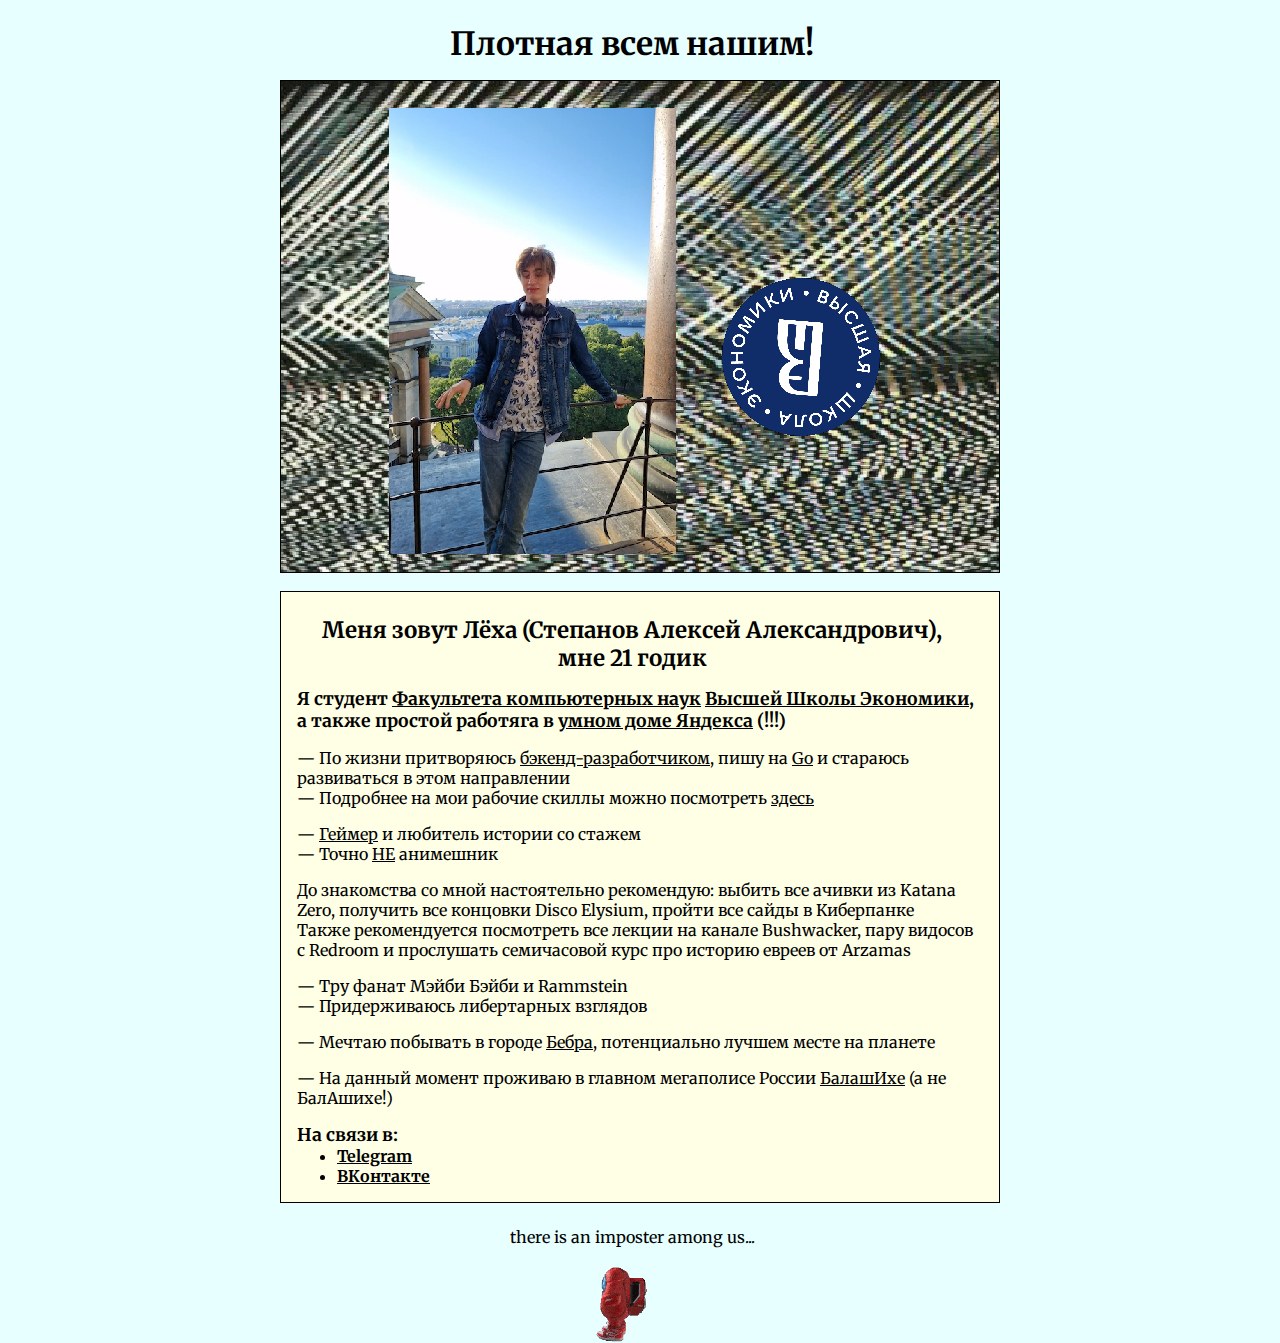
==== index.html @ 5cda3d1e "update" ====
<!DOCTYPE html>
<html>
    <head>
        <meta name="viewport" content="width=device-width, initial-scale=1.0">
        <title>aleksey stepanov</title>
        <meta name="title" content="Алексей Степанов">
        <meta name="description" content="бэкендер из Балашихи / Москвы">
        <link rel="stylesheet" href="static/my.css" type='text/css'>
        <link rel='stylesheet' href='https://fonts.googleapis.com/css?family=Merriweather' type='text/css'>
        
        <link rel="icon" href="static/img/512.png" type="image/png"/>
    </head>

    <body>
        <header>
            <h1>Плотная всем нашим!</h1>
        </header>

        <div class="pics" 
        style="background-image: url(static/img/noise.gif);">
            <img src="static/img/ocean.gif" 
            style="
            position: absolute;
            top: 5vh;
            left: 45%;
            max-width: 45%;"
            alt="waves"/>
            <img src="static/img/hse.gif" 
            style="
            position: absolute;
            bottom: 10vh;
            left: 55%;
            max-width: 35%;"
            alt="cringy place"/>
            <img src="static/img/me.jpg" 
            style="
            position: relative;
            margin-top: 5vh;
            bottom: 2vh;
            left: 15%;
            width: 40%;"
            alt="alex"/>
        </div>

        <main>
            <header>
                <h2>Меня зовут Лёха (Степанов Алексей Александрович), мне 21 годик</h2>
            </header>
            
            <p>
                <h3>
                    Я студент <a href="https://cs.hse.ru/">Факультета компьютерных наук</a> <a href="https://hse.ru/">Высшей Школы Экономики</a>, 
                    а также простой работяга в <a href="https://a.ya.ru/smart-home/">умном доме Яндекса</a> (!!!)
                </h3>
            </p>
            <p>
                — По жизни притворяюсь <a href="https://github.com/famusovsky">бэкенд-разработчиком</a>, пишу на <a href="https://go.dev">Go</a> и стараюсь развиваться в этом направлении
                <br>
                — Подробнее на мои рабочие скиллы можно посмотреть <a href="https://bit.ly/step-alex-cv">здесь</a>
            </p>
            <p>
                — <a href="https://steamcommunity.com/id/famusovsky">Геймер</a> и любитель истории со стажем
                <br>
                — Точно <a href="https://mangalib.me/ru/user/1515653">НЕ</a> анимешник
            </p>
            <p>
                До знакомства со мной настоятельно рекомендую: выбить все ачивки из Katana Zero, получить все концовки Disco Elysium, пройти все сайды в Киберпанке
                <br>
                Также рекомендуется посмотреть все лекции на канале Bushwacker, пару видосов с Redroom и прослушать семичасовой курс про историю евреев от Arzamas
            </p>
            <p>
                — Тру фанат Мэйби Бэйби и Rammstein
                <br>
                — Придерживаюсь либертарных взглядов
            </p>
            <p>
                — Мечтаю побывать в городе <a href="https://ru.wikipedia.org/wiki/Бебра_(город)">Бебра</a>, потенциально лучшем месте на планете
            </p>
            <p>
                — На данный момент проживаю в главном мегаполисе России <a href="https://g.co/kgs/dL7zNhf">БалашИхе</a> (а не БалАшихе!)                
            </p>
            <p>
                <h3>
                    На связи в:
                    <ul>
                    <li><a href="https://t.me/famusovsky">Telegram</a></li>
                    <li><a href="https://vk.com/famusovsky">ВКонтакте</a></li>
                    </ul>
                </h3>
            </p>
        </main>

        <footer>
            <p>there is an imposter among us...</p>
            <img src="static/img/sussy.gif" alt="sussy baka"
                style="position: absolute;
                left: 45%;
                right: 45%;
                max-height: 5rem;"/>
        </footer>
    </body>
</html>
---- static/my.css ----
* {
    box-sizing: inherit;
    font-family: 'Merriweather';
    color: #000000;
    font-size: 1rem;
    margin: 0;
}

html {
    background-color: #e7ffff;
}

html, body {
    box-sizing: border-box;
}

body {
    text-align: left;
    max-width: 45rem;
    min-width: 17rem;
    margin: auto;
}

main, .pics {
    border-top: 0.1rem solid #000000;
    border-bottom: 0.1rem solid #000000;
    border-left: 0.1rem solid #000000;
    border-right: 0.1rem solid #000000;
}

header, footer {
    text-align: center;
    padding-right: 1rem;
    padding-top: 0.5rem;
}

main {
    background-color: #ffffe6;
    margin-top: 2vh;
}

.pics {
    position: relative;
    background-size: cover;
    background-repeat: no-repeat;
    overflow: hidden;
    image-rendering: pixelated;
}

p, h1, h2, h3 {
    overflow-wrap: break-word;
    margin-top: 1rem;
    margin-bottom: 1rem;
    margin-left: 1rem;
    margin-right: 1rem;
}

h1 {
    font-size: 2rem;
}

h2 {
    font-size: 1.4rem;
}

h3 {
    font-size: 1.1rem;
}

img {
    display: block;
    max-width: 100%;
    height: auto
}

a {
    color: inherit;
    font-size: inherit;
    font-style: normal;
    text-decoration-line: underline;
}

@media (hover: hover) {
    a:hover {
        font-style: italic;
        text-decoration-line: none;
    }
}

::selection {
    background-color: #ebed8d;
    color: #000000;
}
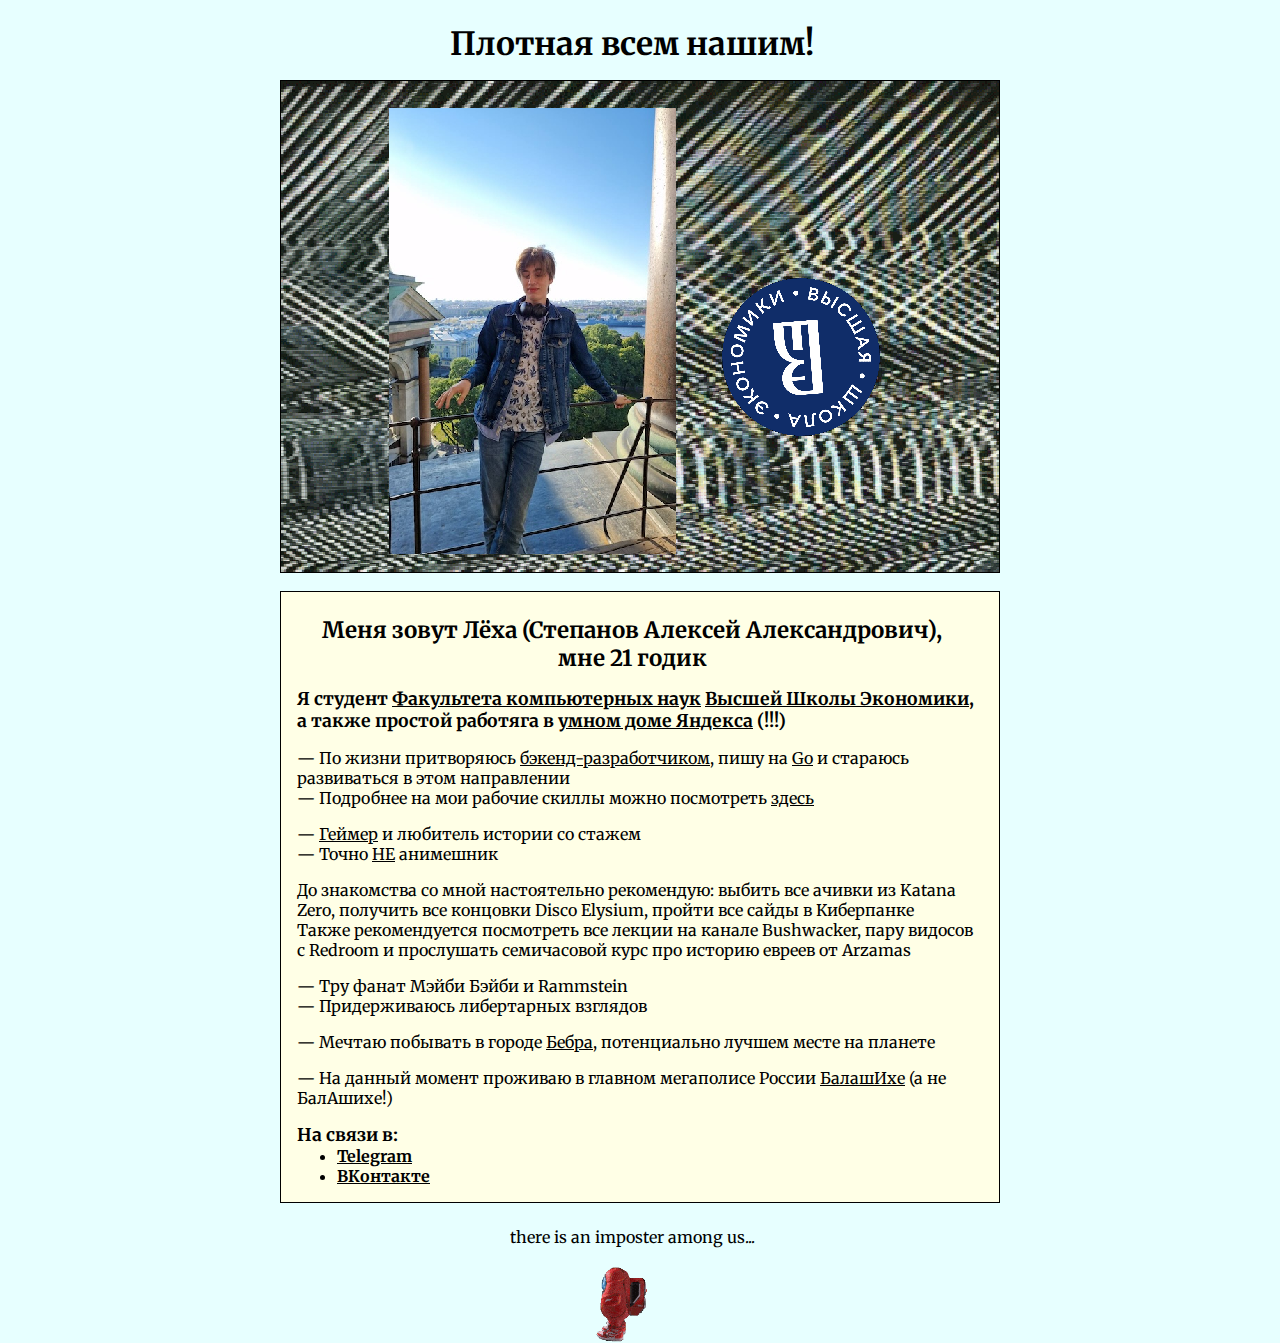
==== commit a79a7251: "one of the hardest commits ever" ====
--- a/index.html
+++ b/index.html
@@ -2,7 +2,7 @@
 <html>
     <head>
         <meta name="viewport" content="width=device-width, initial-scale=1.0">
-        <title>aleksey stepanov</title>
+        <title>aleksei stepanov</title>
         <meta name="title" content="Алексей Степанов">
         <meta name="description" content="бэкендер из Балашихи / Москвы">
         <link rel="stylesheet" href="static/my.css" type='text/css'>
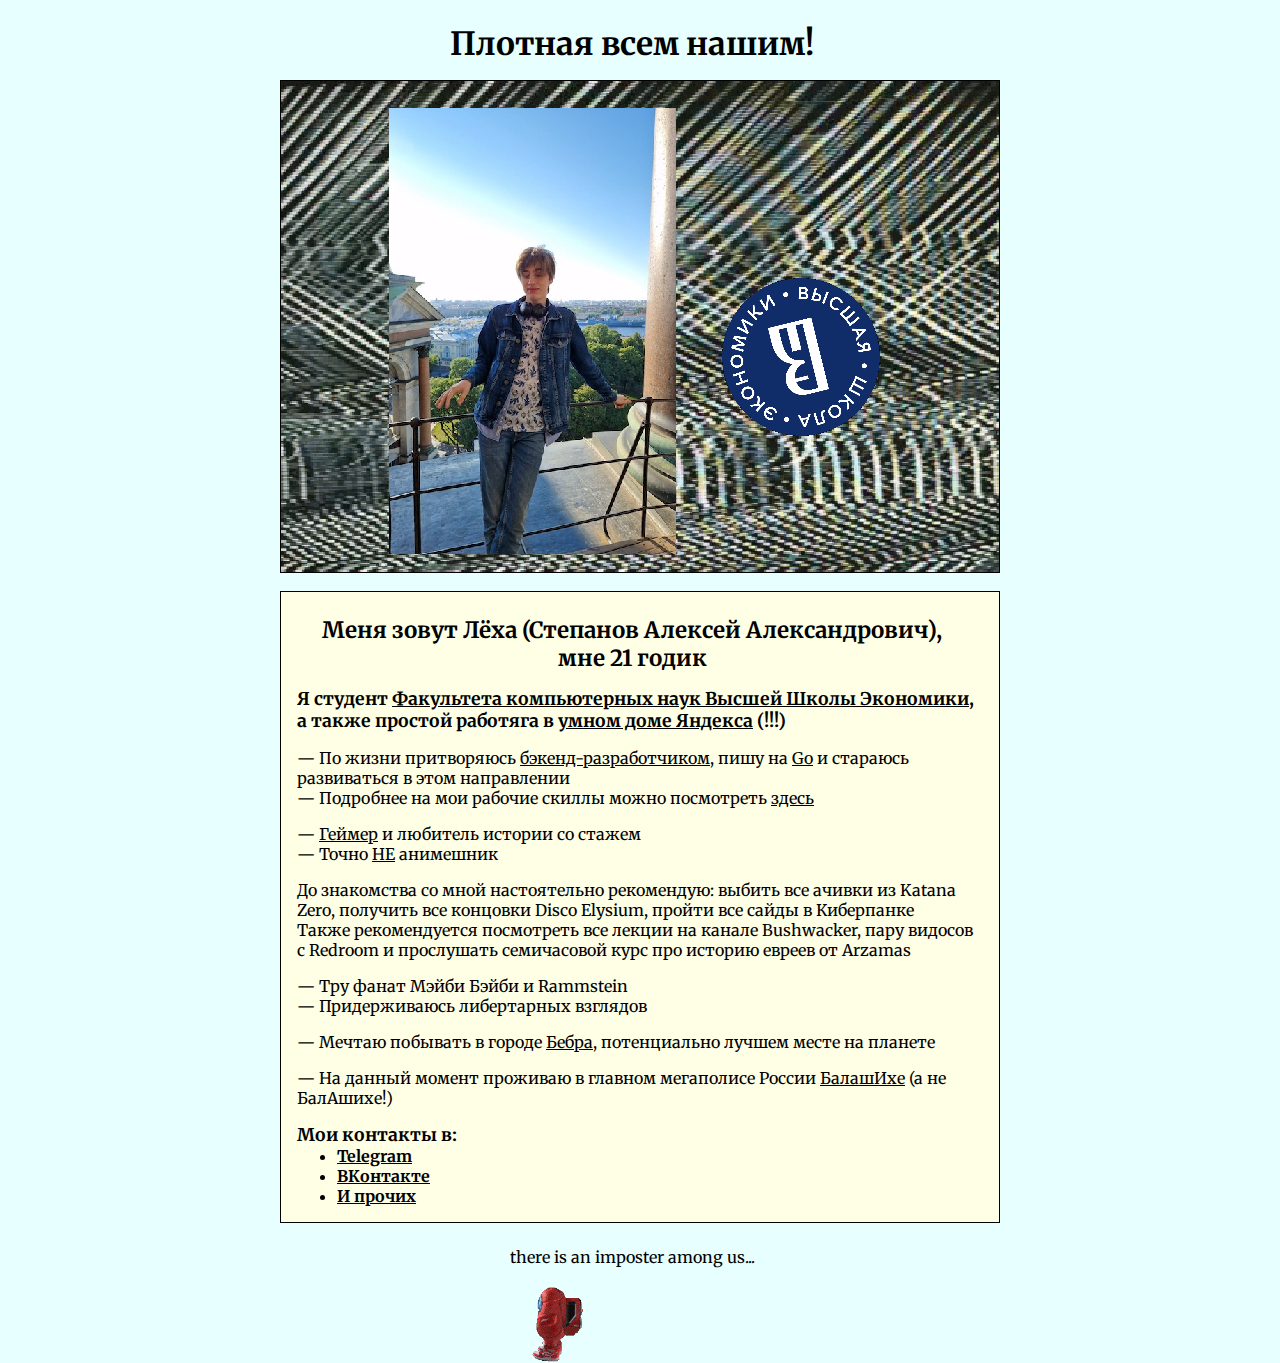
==== commit 0f156cc8: "Update index.html" ====
--- a/index.html
+++ b/index.html
@@ -49,7 +49,7 @@
             
             <p>
                 <h3>
-                    Я студент <a href="https://cs.hse.ru/">Факультета компьютерных наук</a> <a href="https://hse.ru/">Высшей Школы Экономики</a>, 
+                    Я студент <a href="https://cs.hse.ru/">Факультета компьютерных наук Высшей Школы Экономики</a>, 
                     а также простой работяга в <a href="https://a.ya.ru/smart-home/">умном доме Яндекса</a> (!!!)
                 </h3>
             </p>
@@ -77,14 +77,15 @@
                 — Мечтаю побывать в городе <a href="https://ru.wikipedia.org/wiki/Бебра_(город)">Бебра</a>, потенциально лучшем месте на планете
             </p>
             <p>
-                — На данный момент проживаю в главном мегаполисе России <a href="https://g.co/kgs/dL7zNhf">БалашИхе</a> (а не БалАшихе!)                
+                — На данный момент проживаю в главном мегаполисе России <a href="https://clck.ru/3FsqTX">БалашИхе</a> (а не БалАшихе!)                
             </p>
             <p>
                 <h3>
-                    На связи в:
+                    Мои контакты в:
                     <ul>
                     <li><a href="https://t.me/famusovsky">Telegram</a></li>
                     <li><a href="https://vk.com/famusovsky">ВКонтакте</a></li>
+                    <li><a href="https://bit.ly/step-alex">И прочих</a></li>
                     </ul>
                 </h3>
             </p>
@@ -94,8 +95,8 @@
             <p>there is an imposter among us...</p>
             <img src="static/img/sussy.gif" alt="sussy baka"
                 style="position: absolute;
-                left: 45%;
-                right: 45%;
+                left: 40%;
+                right: 50%;
                 max-height: 5rem;"/>
         </footer>
     </body>
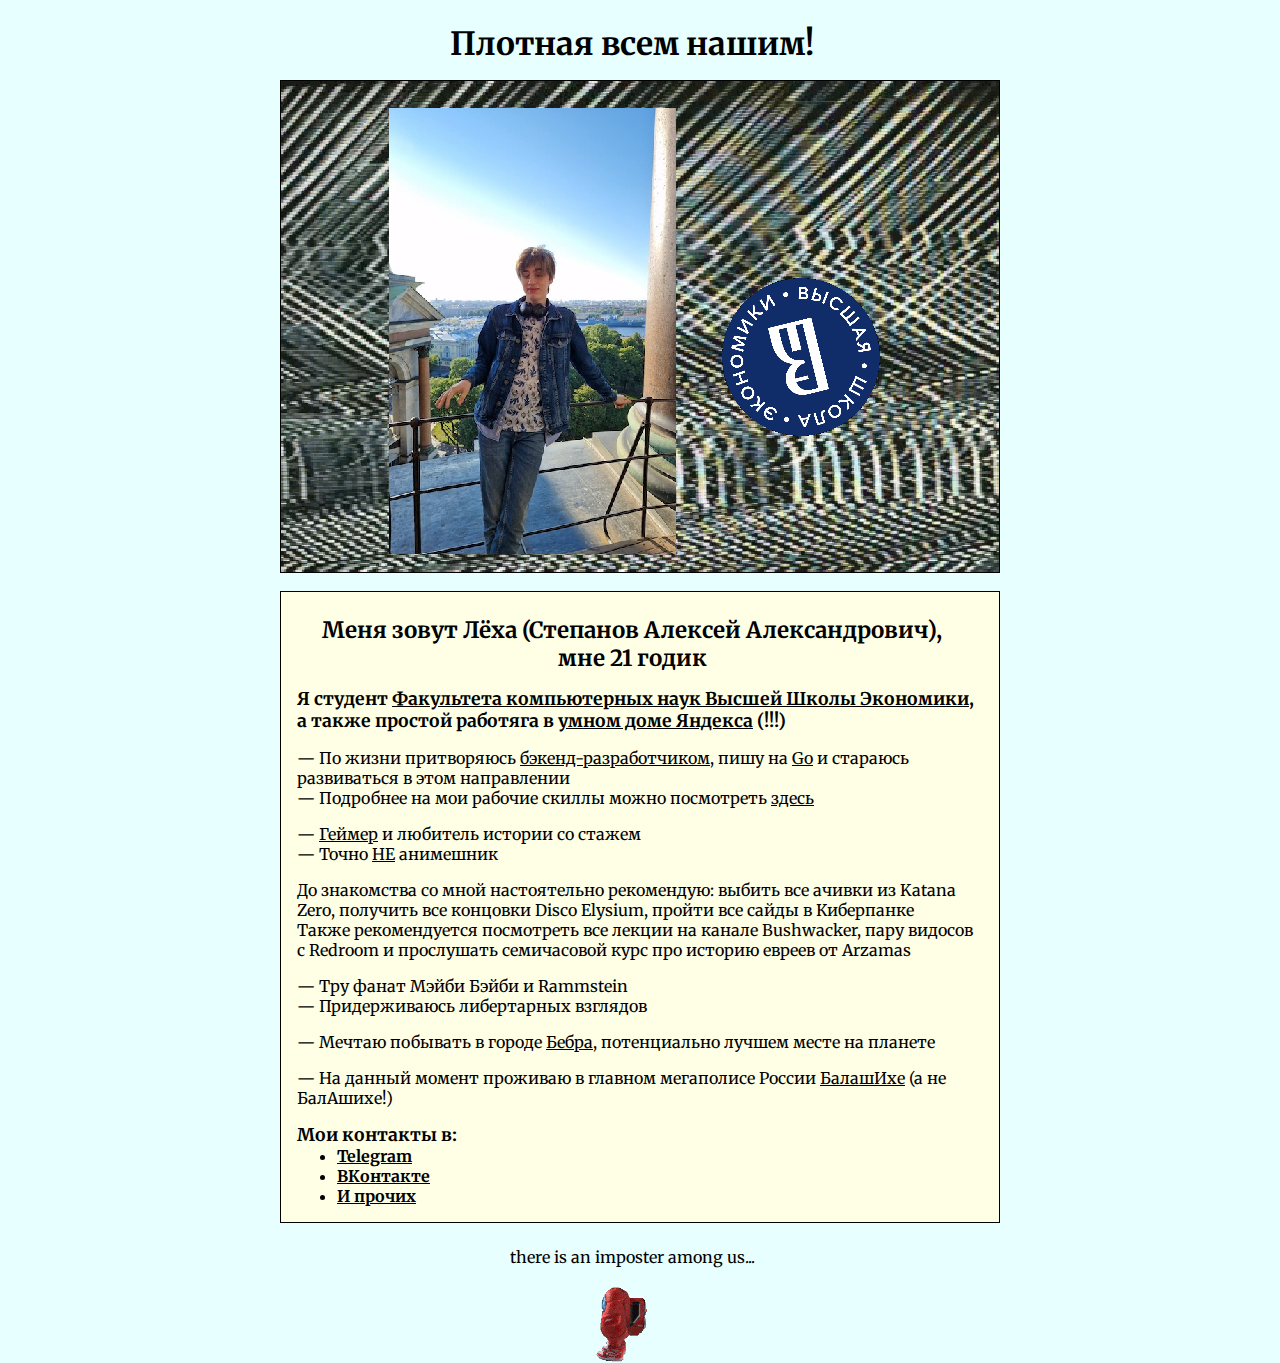
==== commit b29a4f4f: "Update index.html" ====
--- a/index.html
+++ b/index.html
@@ -95,8 +95,8 @@
             <p>there is an imposter among us...</p>
             <img src="static/img/sussy.gif" alt="sussy baka"
                 style="position: absolute;
-                left: 40%;
-                right: 50%;
+                left: 45%;
+                right: 45%;
                 max-height: 5rem;"/>
         </footer>
     </body>
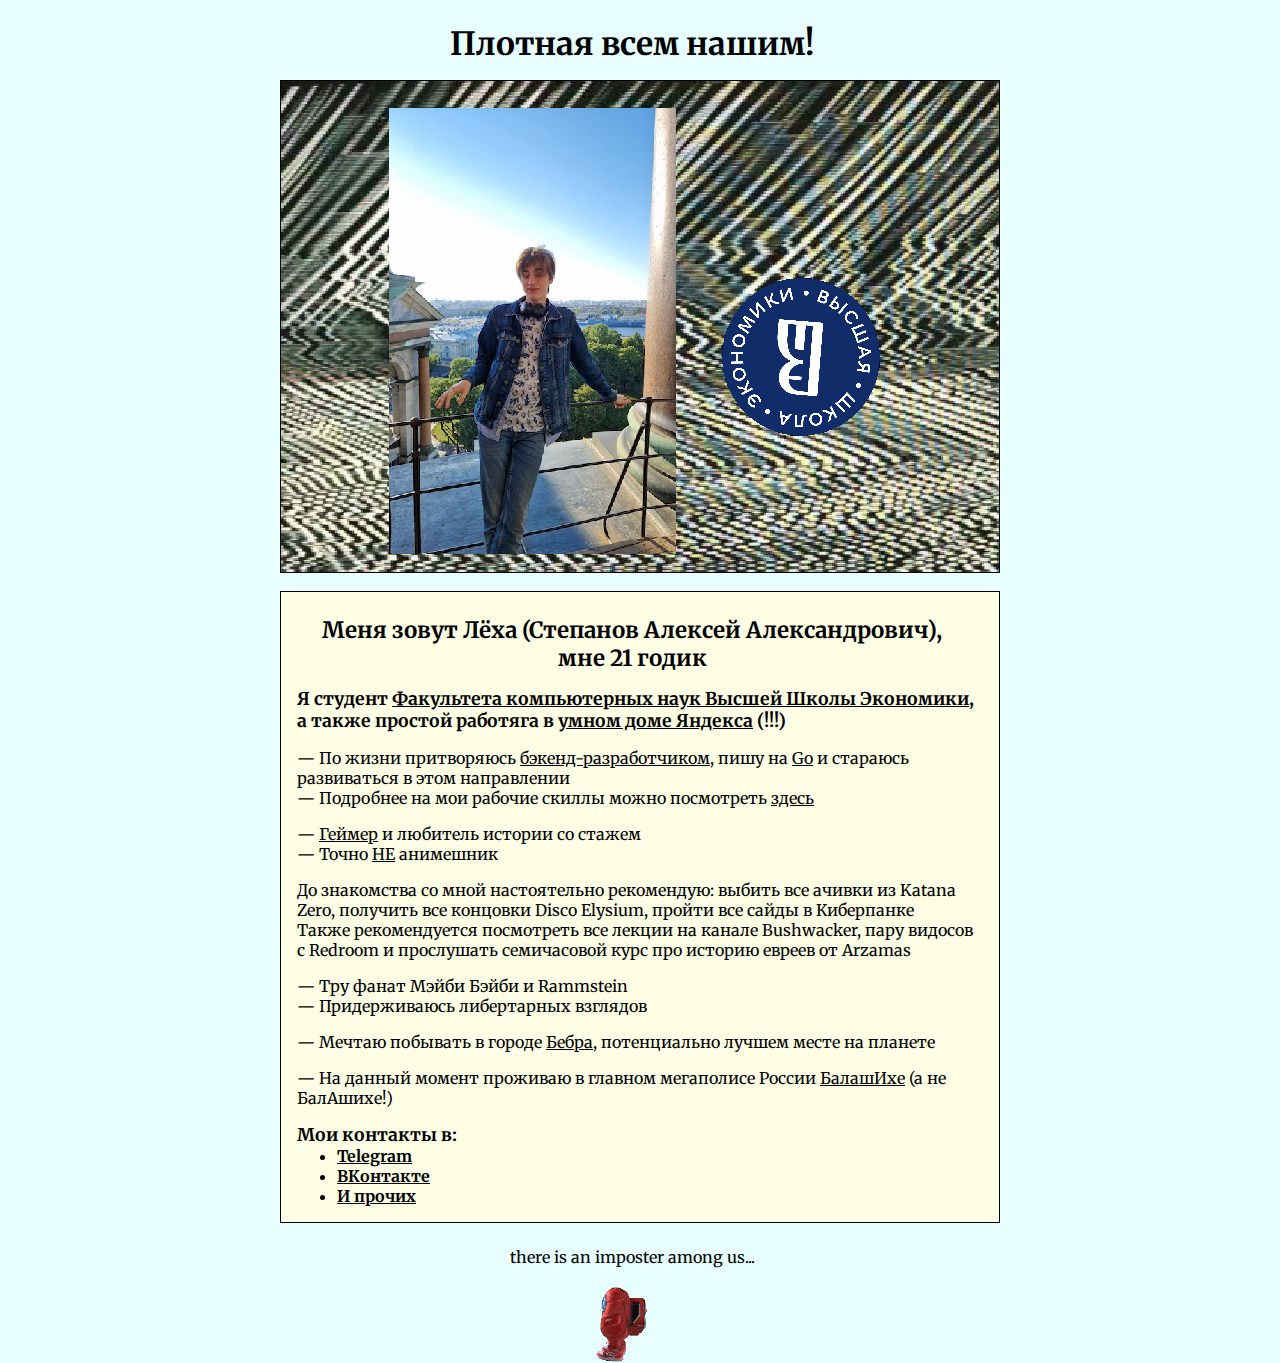
==== commit 5f896c13: "Update index.html" ====
--- a/index.html
+++ b/index.html
@@ -50,7 +50,7 @@
             <p>
                 <h3>
                     Я студент <a href="https://cs.hse.ru/">Факультета компьютерных наук Высшей Школы Экономики</a>, 
-                    а также простой работяга в <a href="https://a.ya.ru/smart-home/">умном доме Яндекса</a> (!!!)
+                    а также простой работяга в <a href="https://yandex.ru/jobs/services/alice/">умном доме Яндекса</a> (!!!)
                 </h3>
             </p>
             <p>
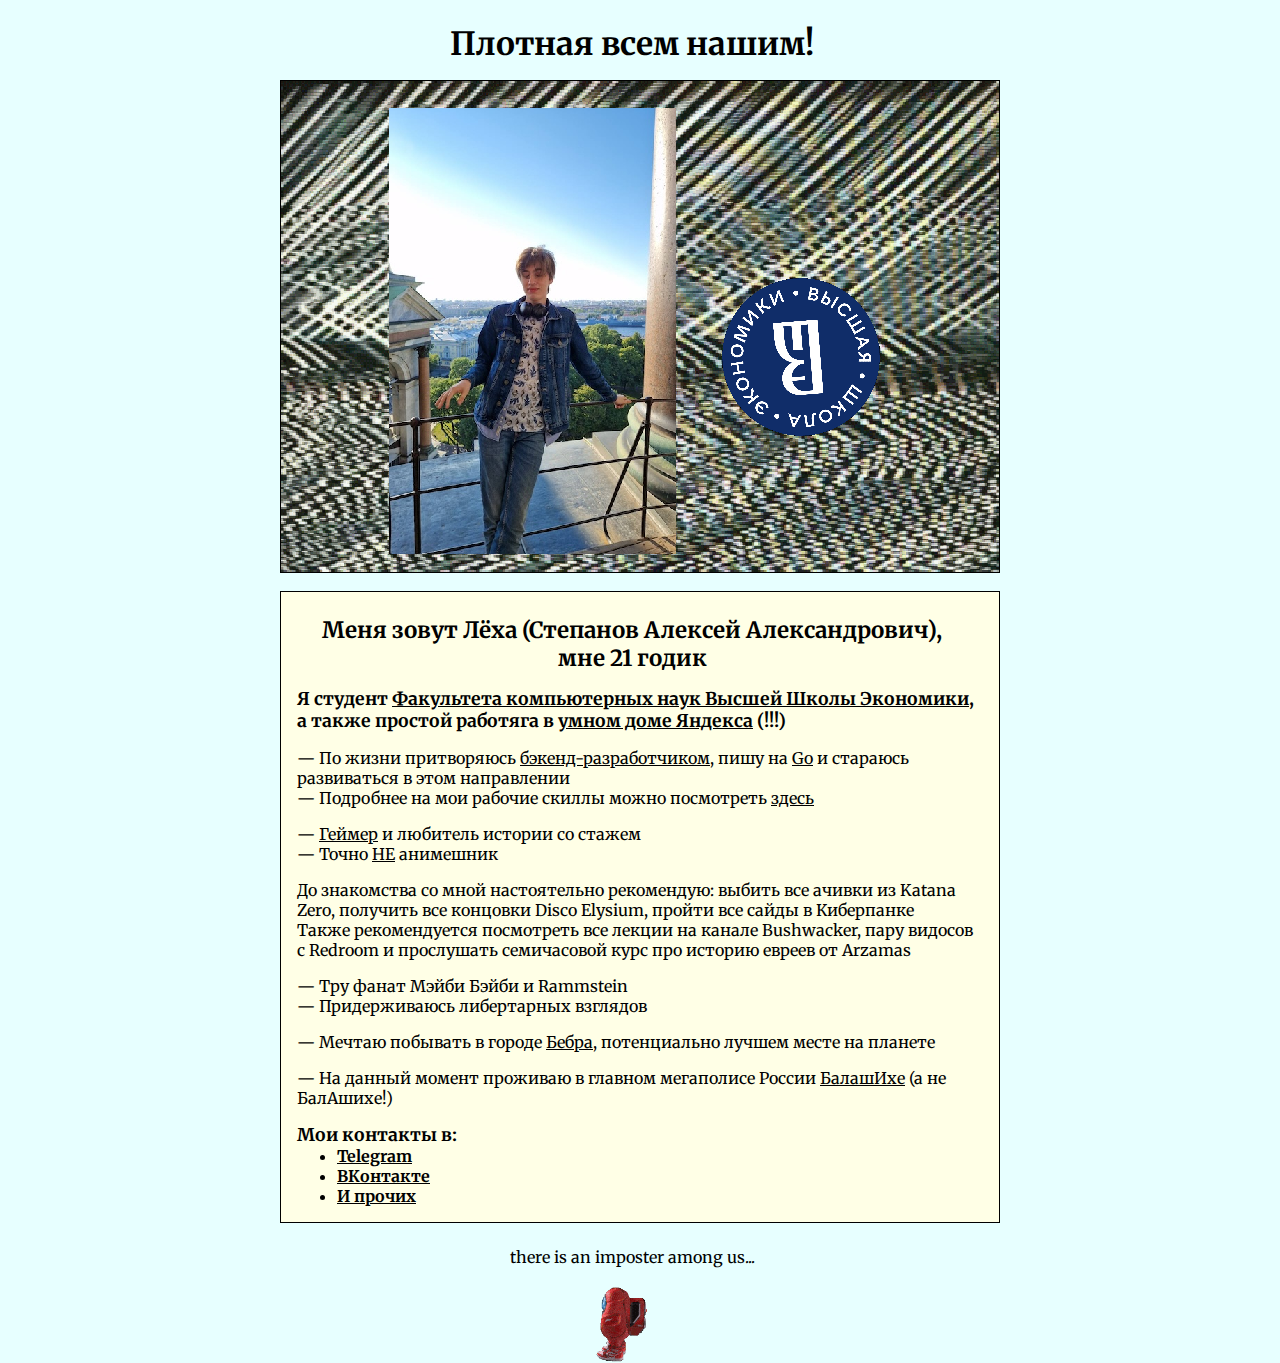
==== commit f511914b: "contacts update" ====
--- a/index.html
+++ b/index.html
@@ -3,8 +3,8 @@
     <head>
         <meta name="viewport" content="width=device-width, initial-scale=1.0">
         <title>aleksei stepanov</title>
-        <meta name="title" content="Алексей Степанов">
-        <meta name="description" content="бэкендер из Балашихи / Москвы">
+        <meta name="title" content="алексей степанов">
+        <meta name="description" content="бэкендер из балашихи / москвы">
         <link rel="stylesheet" href="static/my.css" type='text/css'>
         <link rel='stylesheet' href='https://fonts.googleapis.com/css?family=Merriweather' type='text/css'>
         
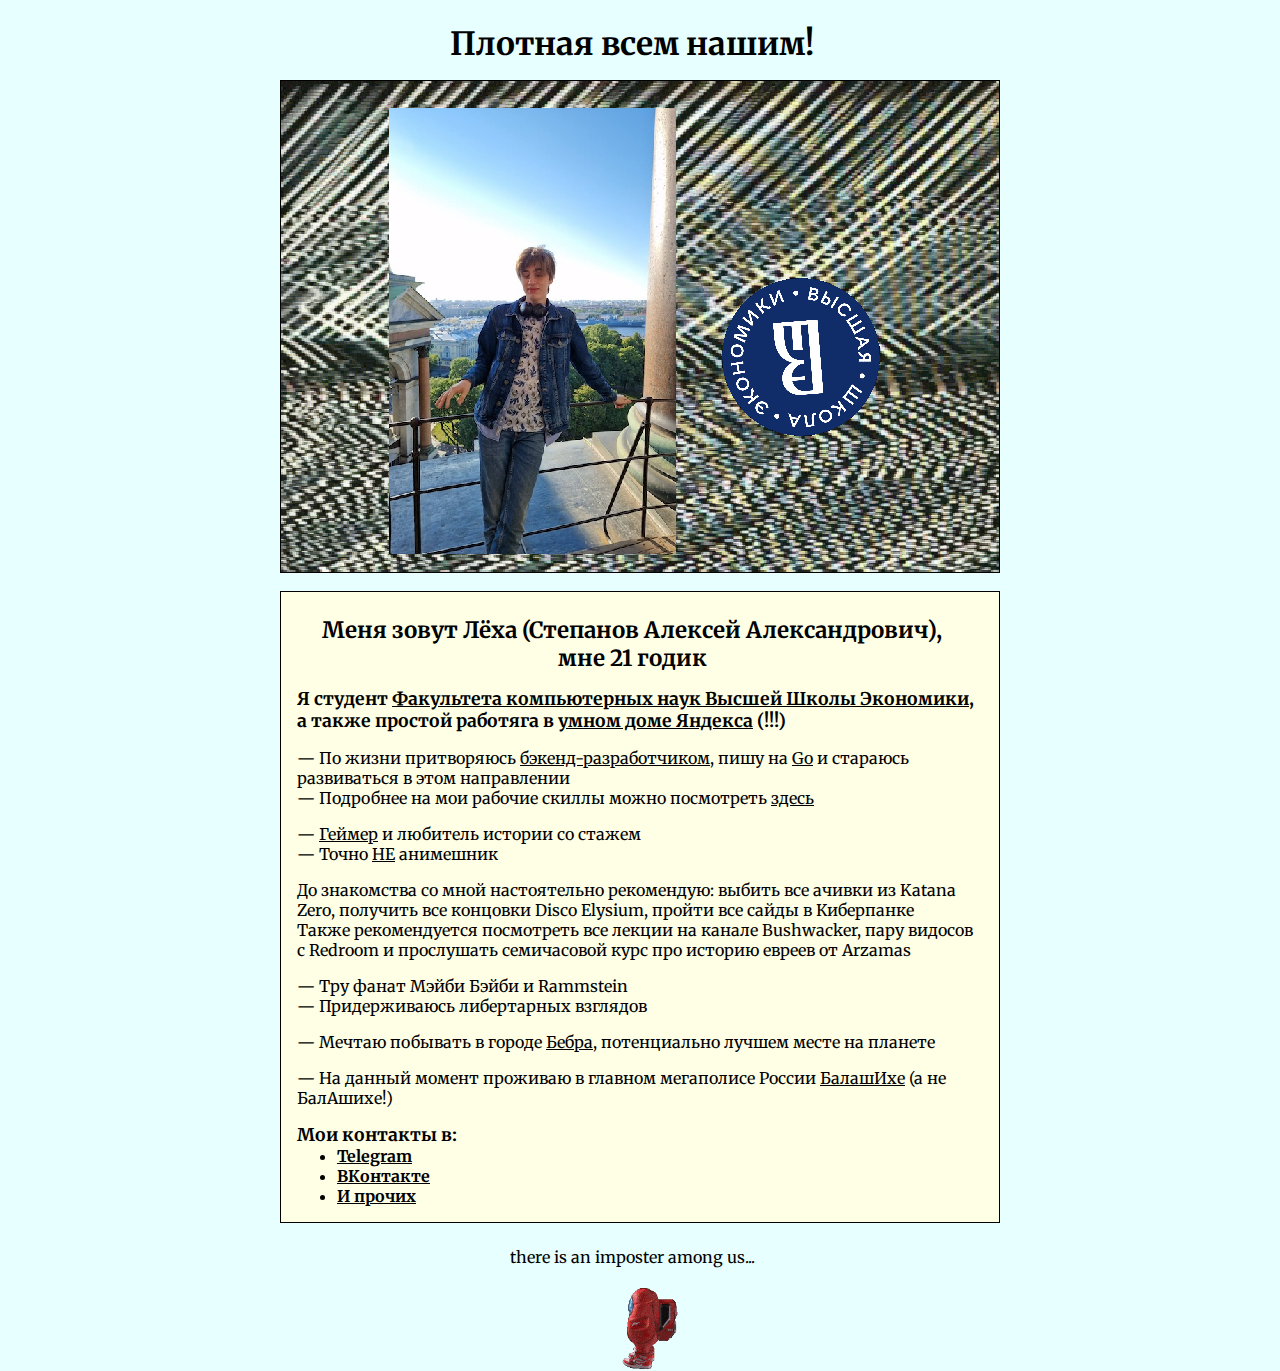
==== commit e1494840: "fix pictures in footer alignment" ====
--- a/index.html
+++ b/index.html
@@ -95,9 +95,8 @@
             <p>there is an imposter among us...</p>
             <img src="static/img/sussy.gif" alt="sussy baka"
                 style="position: absolute;
-                left: 45%;
-                right: 45%;
-                max-height: 5rem;"/>
+                left: calc(50% - 2.5rem);
+                width: 5rem;"/>
         </footer>
     </body>
 </html>
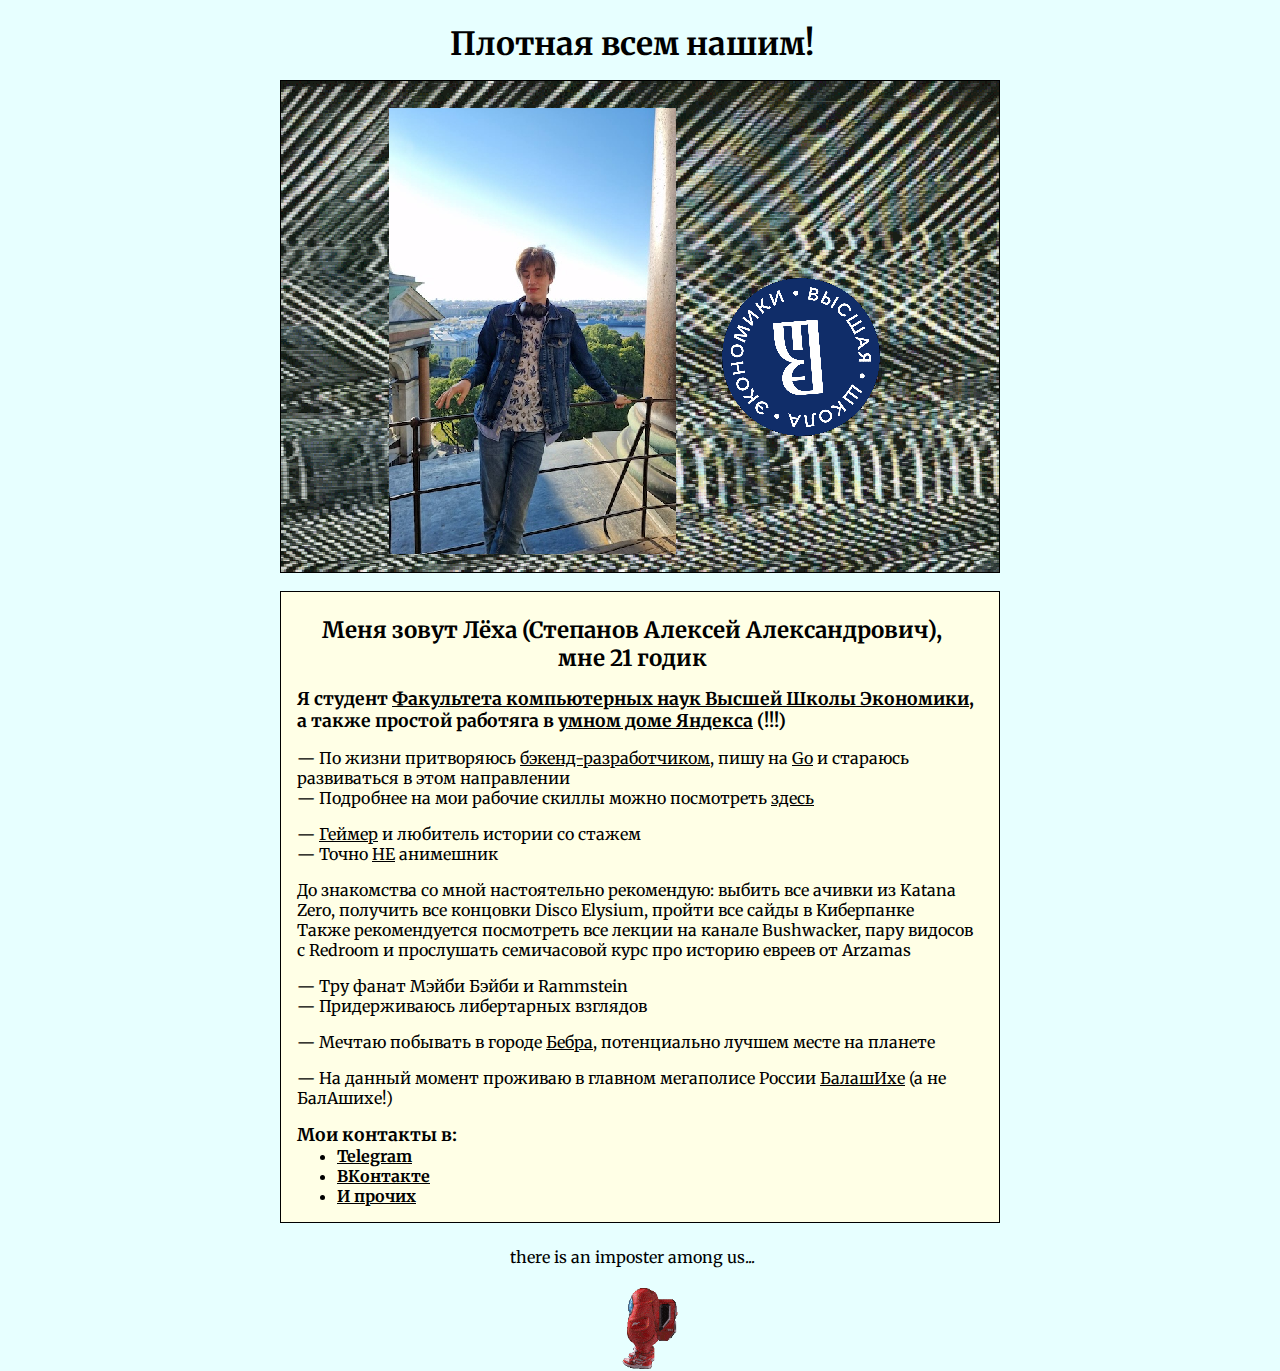
==== commit 74588e18: "move contacts from tapme to step-alex.xyz" ====
--- a/index.html
+++ b/index.html
@@ -85,7 +85,7 @@
                     <ul>
                     <li><a href="https://t.me/famusovsky">Telegram</a></li>
                     <li><a href="https://vk.com/famusovsky">ВКонтакте</a></li>
-                    <li><a href="https://bit.ly/step-alex">И прочих</a></li>
+                    <li><a href="https://step-alex.xyz/contacts">И прочих</a></li>
                     </ul>
                 </h3>
             </p>
